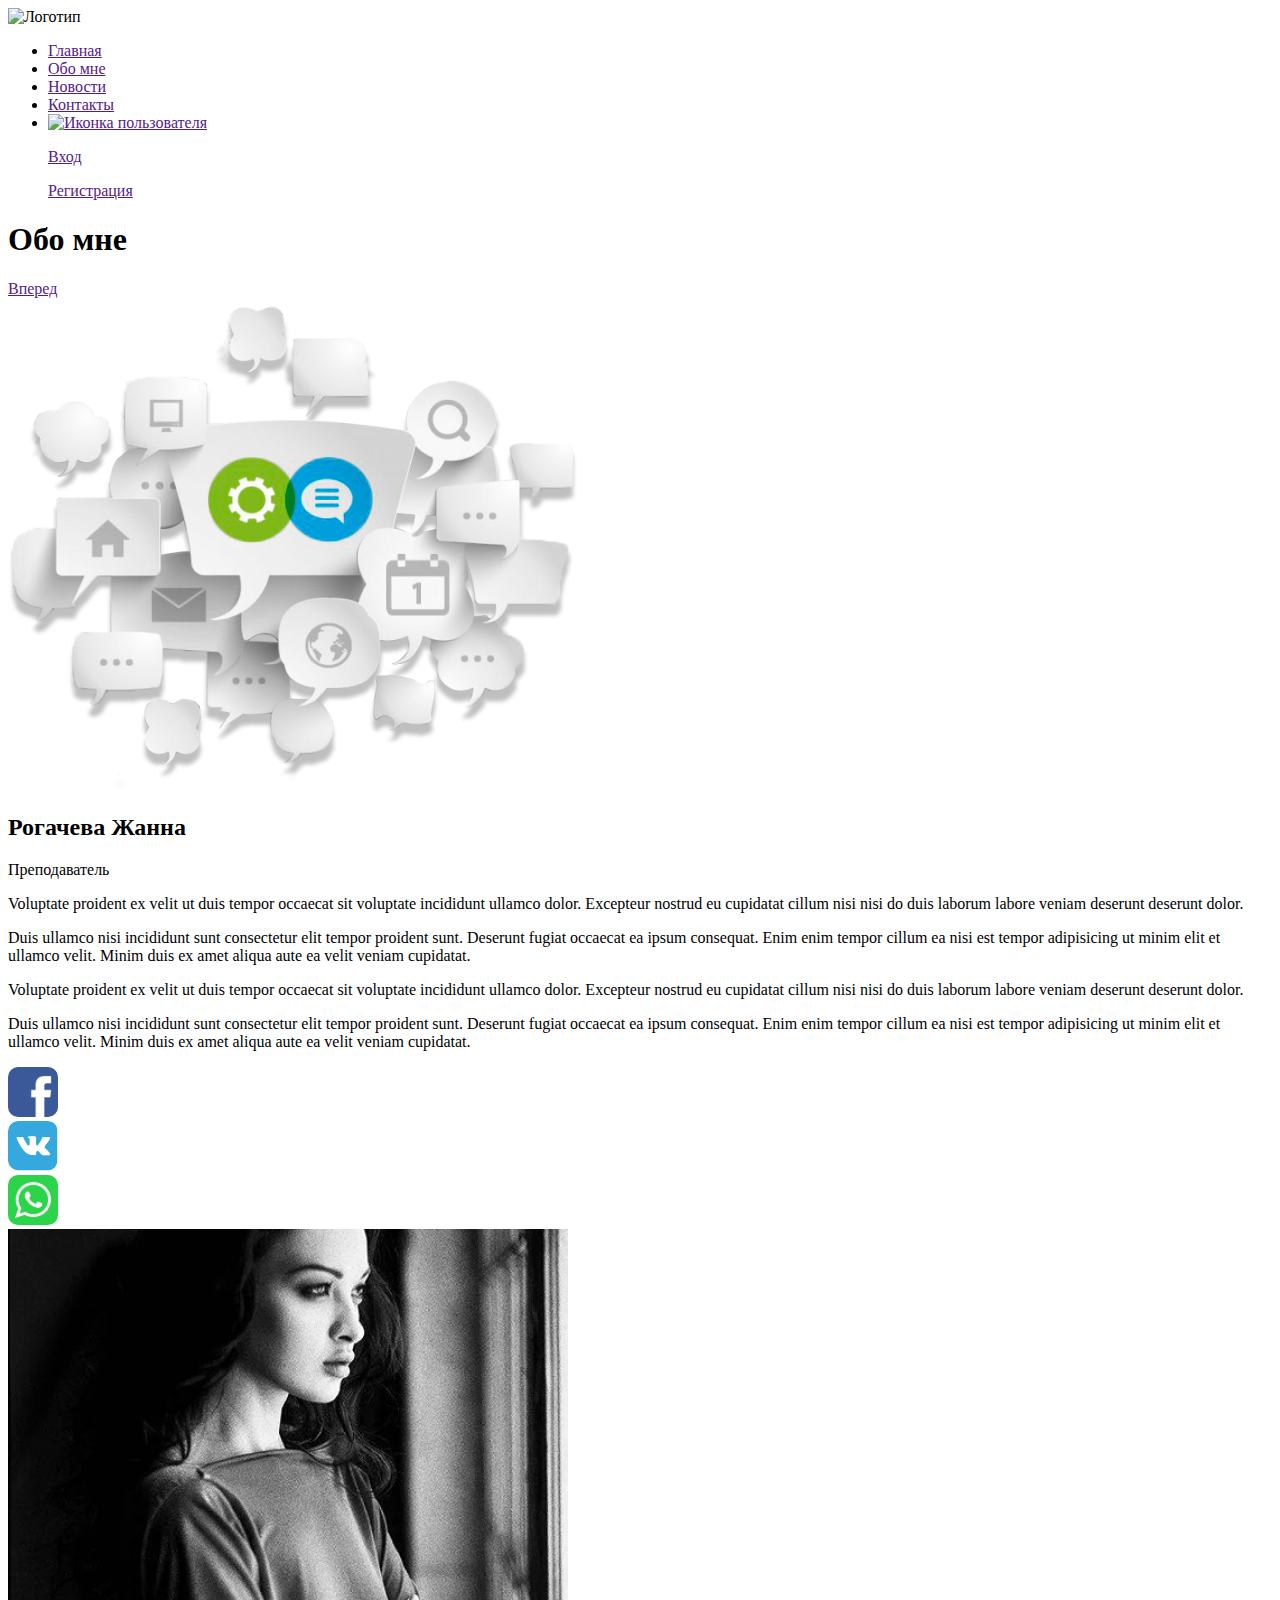
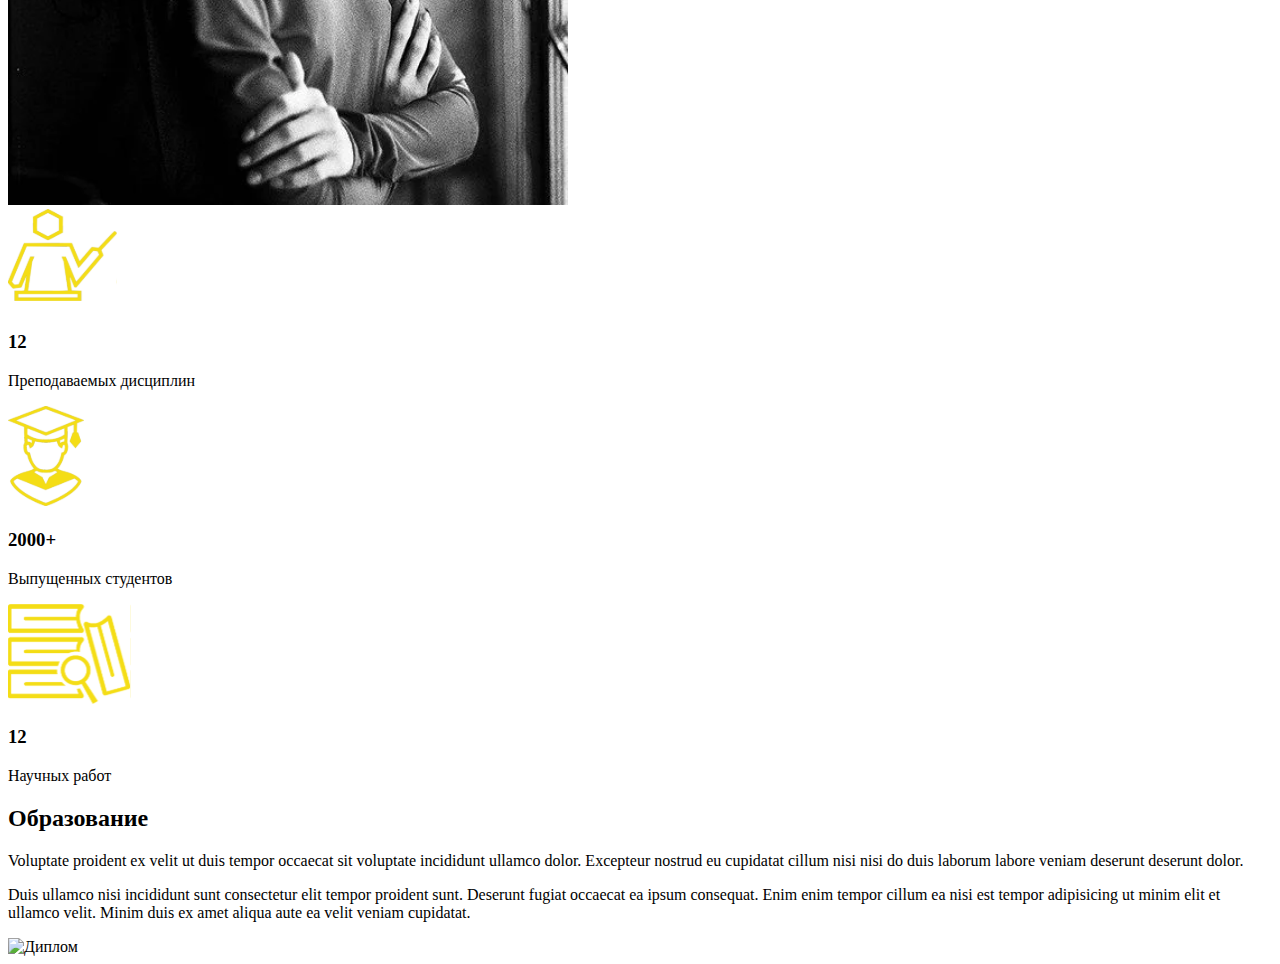
==== pages/about.html @ d92ccafd "Created others html-pages: "about", "contacts", "news"" ====
<!DOCTYPE html>
<html lang="en">
<head>
    <meta charset="UTF-8">
    <meta name="viewport" content="width=device-width, initial-scale=1.0">
    <title>Обо мне</title>
</head>
<body>
    <header class="header">
        <div class="header-top">
            <div class="header-top__logo">
                <img src="" alt="Логотип">
            </div>
            <nav class="header-top__menu">
                <ul>
                    <li>
                        <a href="">Главная</a>
                    </li>
                    <li>
                        <a href="">Обо мне</a>
                    </li>
                    <li>
                        <a href="">Новости</a>
                    </li>
                    <li>
                        <a href="">Контакты</a>
                    </li>
                    <li>
                        <div class="user-menu">
                            <div class="user-menu__img">
                                <a href="">
                                    <img src="img/icons/user-icon.svg" alt="Иконка пользователя">
                                </a>
                            </div>
                            <div class="user-menu__block">
                                <p>
                                    <a href="">Вход</a>
                                </p>
                                <p>
                                    <a href="">Регистрация</a>
                                </p>
                            </div>
                        </div>
                    </li>
                </ul>
            </nav>
        </div>
        <div class="header-main">
            <div class="header-main__info">
                <h1 class="header-main__title">
                    Обо мне
                </h1>
                <a href="" class="btn">
                    Вперед
                </a>
            </div>
            <div class="header-main__img">
                <img src="../img/header-img/about-img.png" alt="Обо мне">
            </div>
        </div>
    </header>
    <main>
        <section class="section section_black">
            <div class="section__main">
                <div class="section__info">
                    <div class="section__title-block">
                        <h2 class="section__title">
                            Рогачева Жанна
                        </h2>
                        <p class="section__text">
                            Преподаватель
                        </p>
                    </div>
                    <p class="section__text">
                        Voluptate proident ex velit ut duis tempor occaecat sit voluptate incididunt 
                        ullamco dolor. Excepteur nostrud eu cupidatat cillum nisi nisi do duis laborum 
                        labore veniam deserunt deserunt dolor. 
                    </p>
                    <p class="section__text">
                        Duis ullamco nisi incididunt sunt consectetur elit tempor proident sunt. 
                        Deserunt fugiat occaecat ea ipsum consequat. Enim enim tempor cillum ea nisi est 
                        tempor adipisicing ut minim elit et ullamco velit. Minim duis ex amet aliqua aute 
                        ea velit veniam cupidatat. 
                    </p>
                    <p class="section__text">
                        Voluptate proident ex velit ut duis tempor occaecat sit voluptate incididunt 
                        ullamco dolor. Excepteur nostrud eu cupidatat cillum nisi nisi do duis laborum 
                        labore veniam deserunt deserunt dolor.  
                    </p>
                    <p class="section__text">
                        Duis ullamco nisi incididunt sunt consectetur elit tempor proident sunt. 
                        Deserunt fugiat occaecat ea ipsum consequat. Enim enim tempor cillum ea nisi est 
                        tempor adipisicing ut minim elit et ullamco velit. Minim duis ex amet aliqua aute 
                        ea velit veniam cupidatat. 
                    </p>
                    <div class="soc">
                        <div><img src="../img/icons/soc/facebook-logo.svg" alt="Facebook"></div>
                        <div><img src="../img/icons/soc/vk-logo.svg" alt="VK"></div>
                        <div><img src="../img/icons/soc/whatsapp-logo.svg" alt="WhatsApp"></div>
                    </div>
                </div>
                <div class="section__img">
                    <img src="../img/Rectangle 30.png" alt="Мое фото">
                </div>
            </div>
        </section>
        <section class="section">
            <div class="section__main">
                <div class="progress">
                    <div class="progress-card">
                        <div class="progress__img">
                            <img src="../img/icons/about/about-card1__img.svg" alt="Преподаватель">
                        </div>
                        <h3 class="progress__title">
                            12
                        </h3>
                        <p class="progress__text">
                            Преподаваемых дисциплин
                        </p>
                    </div>
                    <div class="progress-card">
                        <div class="progress__img">
                            <img src="../img/icons/about/about-card2__img.svg" alt="Студент">
                        </div>
                        <h3 class="progress__title">
                            2000+
                        </h3>
                        <p class="progress__text">
                            Выпущенных студентов
                        </p>
                    </div>
                    <div class="progress-card">
                        <div class="progress__img">
                            <img src="../img/icons/about/about-card3__img.svg" alt="Научная работа">
                        </div>
                        <h3 class="progress__title">
                            12
                        </h3>
                        <p class="progress__text">
                            Научных работ
                        </p>
                    </div>
                </div>
            </div>
        </section>
        <section class="section section_black">
            <div class="section__main">
                <div class="section__info">
                    <div class="section__title-block">
                        <h2 class="section__title">
                            Образование
                        </h2>
                    </div>
                    <p class="section__text">
                        Voluptate proident ex velit ut duis tempor occaecat sit voluptate incididunt 
                        ullamco dolor. Excepteur nostrud eu cupidatat cillum nisi nisi do duis laborum 
                        labore veniam deserunt deserunt dolor. 
                    </p>
                    <p class="section__text">
                        Duis ullamco nisi incididunt sunt consectetur elit tempor proident sunt. 
                        Deserunt fugiat occaecat ea ipsum consequat. Enim enim tempor cillum ea nisi 
                        est tempor adipisicing ut minim elit et ullamco velit. Minim duis ex amet aliqua 
                        aute ea velit veniam cupidatat.
                    </p>
                </div>
                <div class="section__img">
                    <img src="../img/" alt="Диплом">
                </div>
            </div>
        </section>
    </main>
</body>
</html>
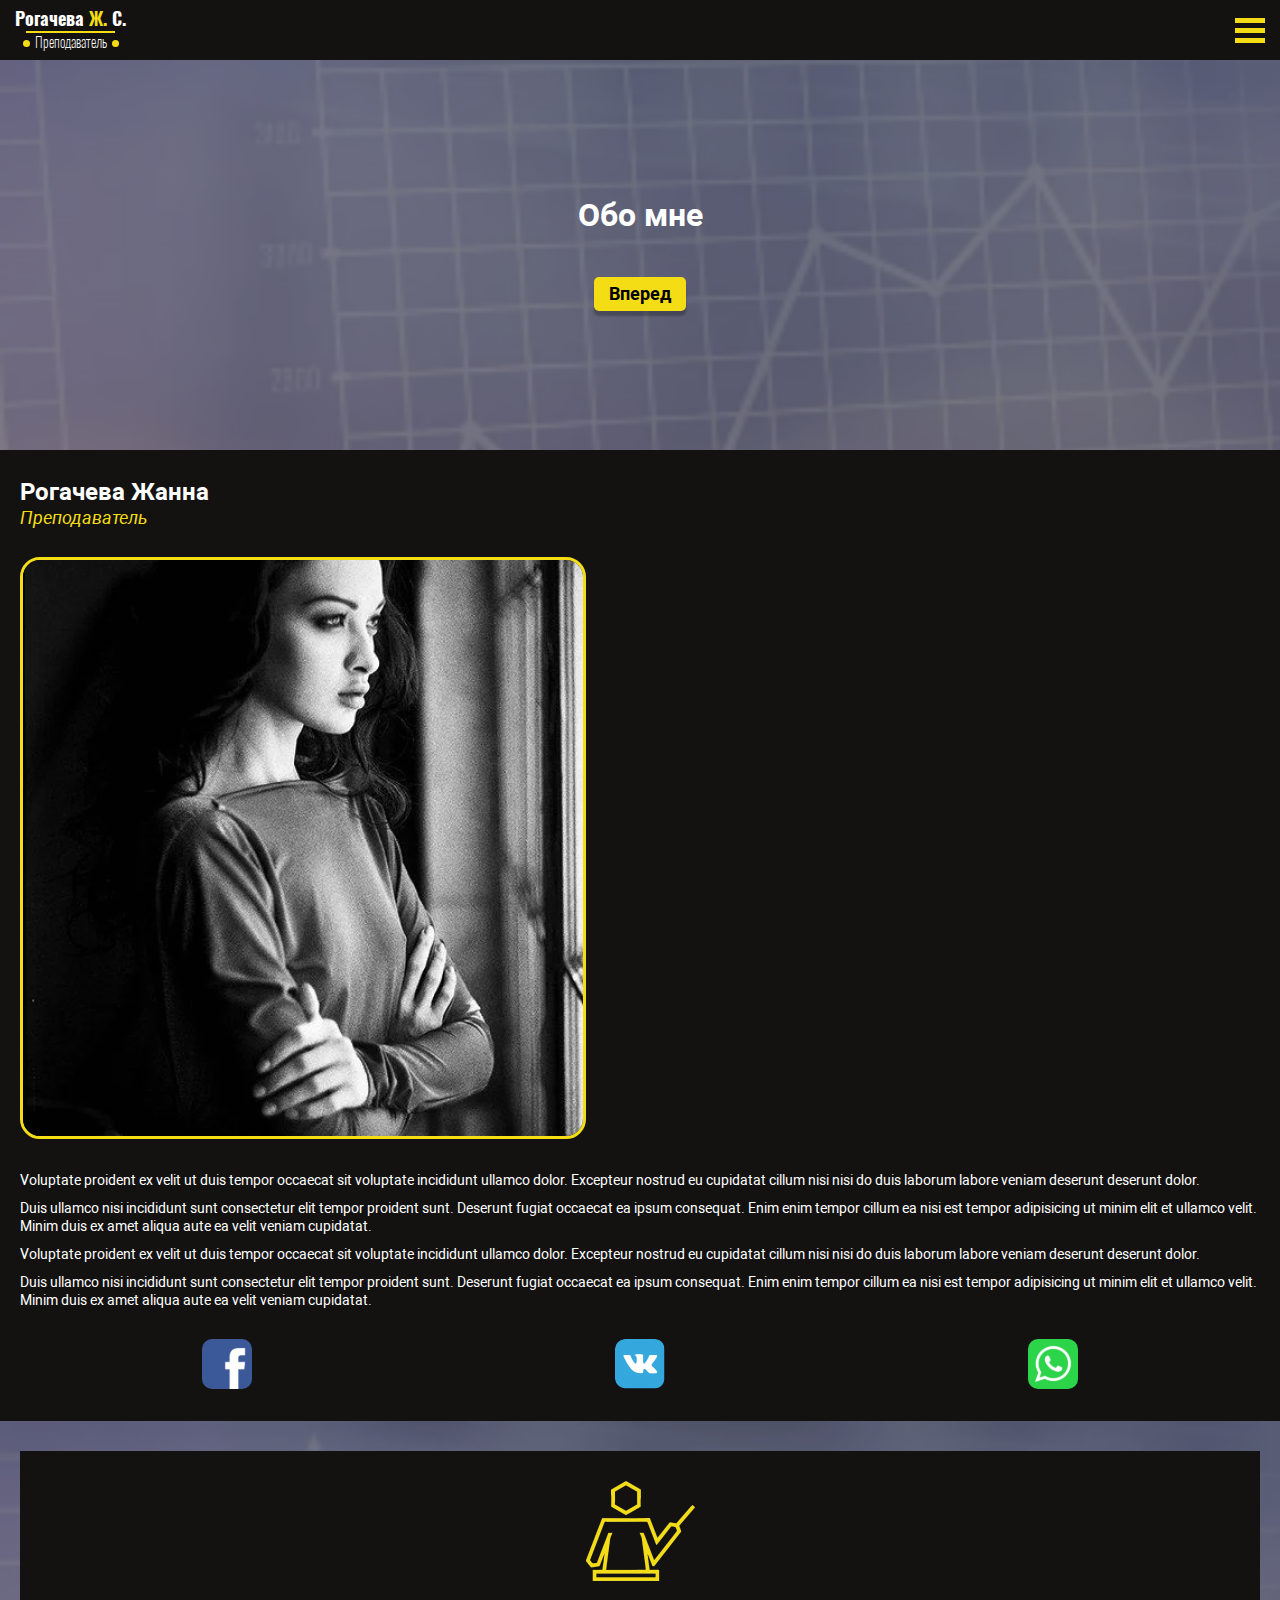
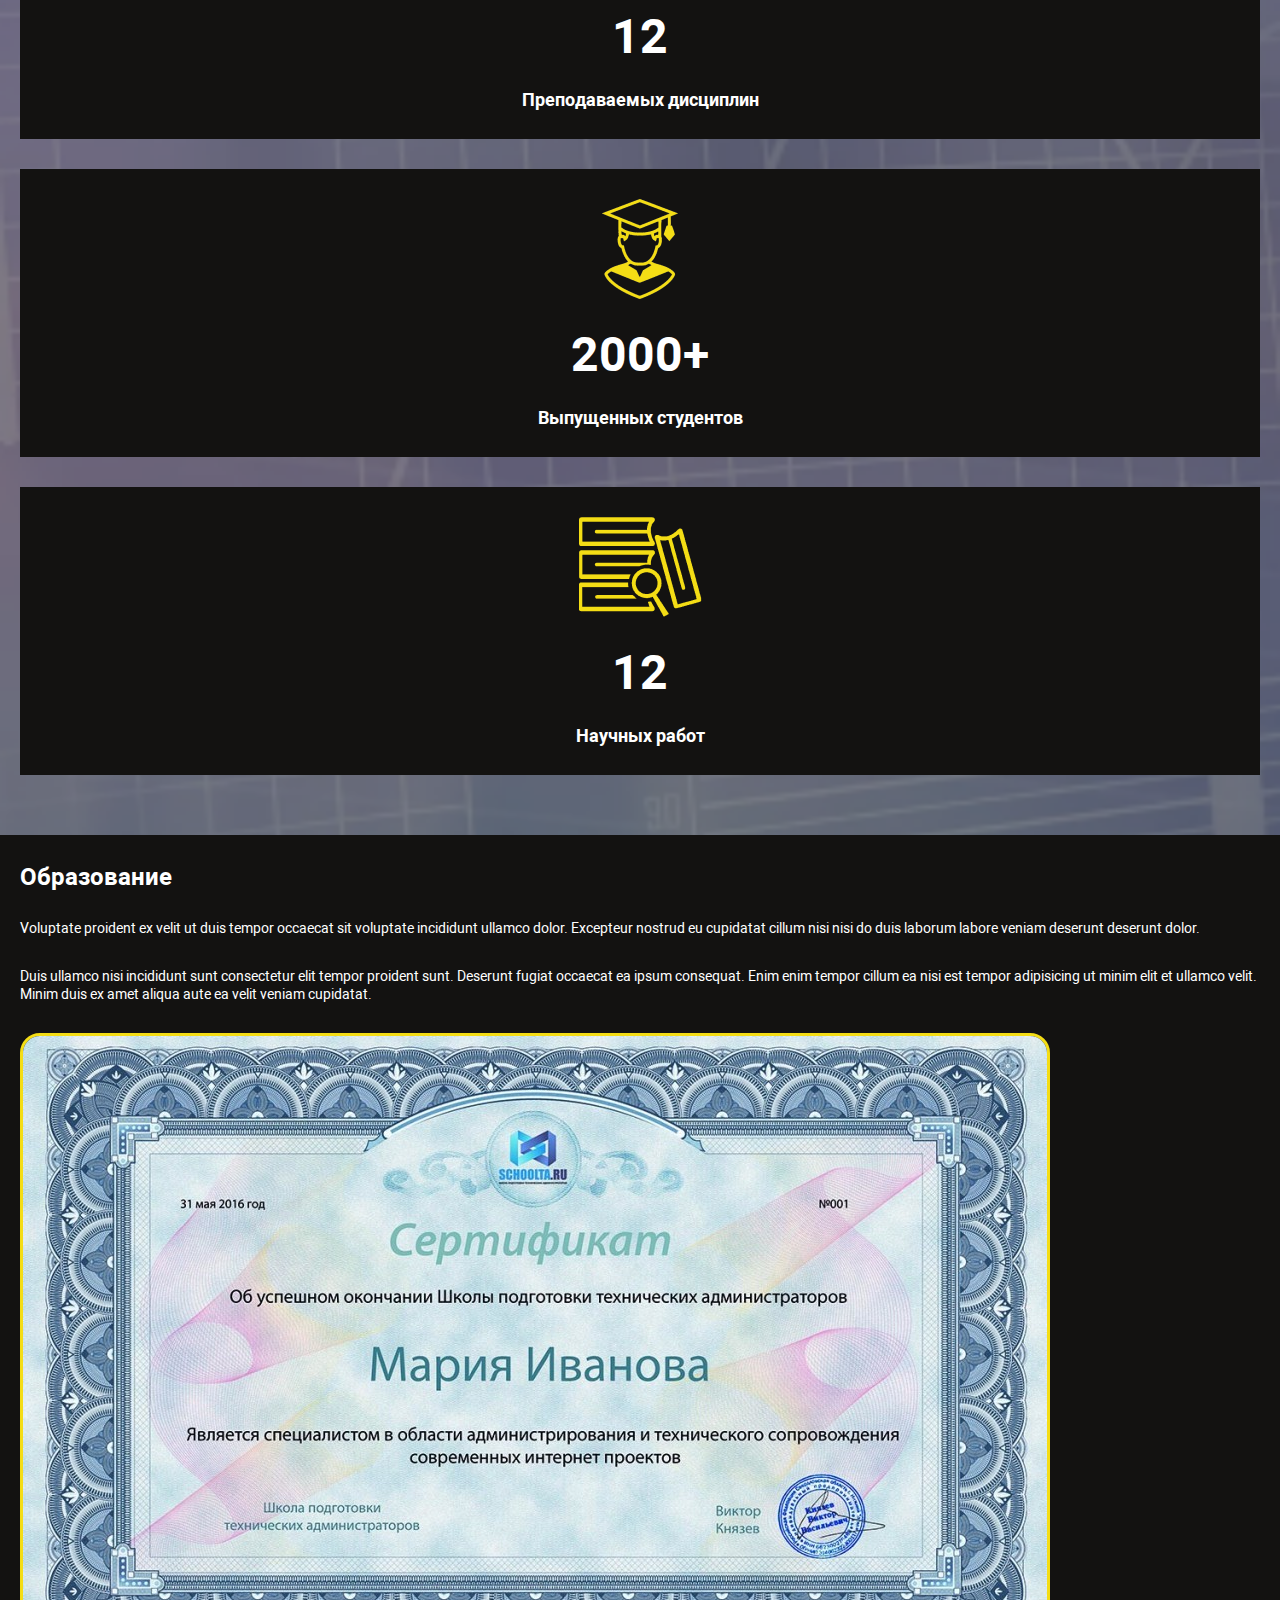
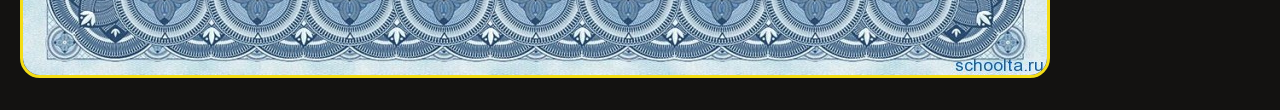
==== commit 11723f36: "Fix" ====
--- a/pages/about.html
+++ b/pages/about.html
@@ -4,12 +4,27 @@
     <meta charset="UTF-8">
     <meta name="viewport" content="width=device-width, initial-scale=1.0">
     <title>Обо мне</title>
+    <link rel="stylesheet" href="../css/reset.css">
+    <link rel="stylesheet" href="../css/main.css">
 </head>
 <body>
     <header class="header">
         <div class="header-top">
-            <div class="header-top__logo">
-                <img src="" alt="Логотип">
+            <a class="logo" href="">
+                <p>
+                    Рогачева <span class="yellow">Ж.</span> С.
+                </p>
+                <div class="line"></div>
+                <div class="logo_down">
+                    <div class="circle circle_left"></div>
+                    <p>Преподаватель</p>
+                    <div class="circle circle_right"></div>
+                </div>
+            </a>
+            <div class="header-top__button mobile">
+                <div></div>
+                <div></div>
+                <div></div>
             </div>
             <nav class="header-top__menu">
                 <ul>
@@ -27,19 +42,19 @@
                     </li>
                     <li>
                         <div class="user-menu">
-                            <div class="user-menu__img">
+                            <div class="user-menu__img desktop">
                                 <a href="">
                                     <img src="img/icons/user-icon.svg" alt="Иконка пользователя">
                                 </a>
                             </div>
-                            <div class="user-menu__block">
-                                <p>
+                            <ul class="user-menu__block">
+                                <li>
                                     <a href="">Вход</a>
-                                </p>
-                                <p>
+                                </li>
+                                <li>
                                     <a href="">Регистрация</a>
-                                </p>
-                            </div>
+                                </li>
+                            </ul>
                         </div>
                     </li>
                 </ul>
@@ -71,35 +86,40 @@
                             Преподаватель
                         </p>
                     </div>
-                    <p class="section__text">
-                        Voluptate proident ex velit ut duis tempor occaecat sit voluptate incididunt 
-                        ullamco dolor. Excepteur nostrud eu cupidatat cillum nisi nisi do duis laborum 
-                        labore veniam deserunt deserunt dolor. 
-                    </p>
-                    <p class="section__text">
-                        Duis ullamco nisi incididunt sunt consectetur elit tempor proident sunt. 
-                        Deserunt fugiat occaecat ea ipsum consequat. Enim enim tempor cillum ea nisi est 
-                        tempor adipisicing ut minim elit et ullamco velit. Minim duis ex amet aliqua aute 
-                        ea velit veniam cupidatat. 
-                    </p>
-                    <p class="section__text">
-                        Voluptate proident ex velit ut duis tempor occaecat sit voluptate incididunt 
-                        ullamco dolor. Excepteur nostrud eu cupidatat cillum nisi nisi do duis laborum 
-                        labore veniam deserunt deserunt dolor.  
-                    </p>
-                    <p class="section__text">
-                        Duis ullamco nisi incididunt sunt consectetur elit tempor proident sunt. 
-                        Deserunt fugiat occaecat ea ipsum consequat. Enim enim tempor cillum ea nisi est 
-                        tempor adipisicing ut minim elit et ullamco velit. Minim duis ex amet aliqua aute 
-                        ea velit veniam cupidatat. 
-                    </p>
+                    <div class="section__img mobile">
+                        <img src="../img/Rectangle 30.png" alt="Мое фото">
+                    </div>
+                    <div class="section__text">
+                        <p>
+                            Voluptate proident ex velit ut duis tempor occaecat sit voluptate incididunt 
+                            ullamco dolor. Excepteur nostrud eu cupidatat cillum nisi nisi do duis laborum 
+                            labore veniam deserunt deserunt dolor. 
+                        </p>
+                        <p>
+                            Duis ullamco nisi incididunt sunt consectetur elit tempor proident sunt. 
+                            Deserunt fugiat occaecat ea ipsum consequat. Enim enim tempor cillum ea nisi est 
+                            tempor adipisicing ut minim elit et ullamco velit. Minim duis ex amet aliqua aute 
+                            ea velit veniam cupidatat. 
+                        </p>
+                        <p>
+                            Voluptate proident ex velit ut duis tempor occaecat sit voluptate incididunt 
+                            ullamco dolor. Excepteur nostrud eu cupidatat cillum nisi nisi do duis laborum 
+                            labore veniam deserunt deserunt dolor.  
+                        </p>
+                        <p>
+                            Duis ullamco nisi incididunt sunt consectetur elit tempor proident sunt. 
+                            Deserunt fugiat occaecat ea ipsum consequat. Enim enim tempor cillum ea nisi est 
+                            tempor adipisicing ut minim elit et ullamco velit. Minim duis ex amet aliqua aute 
+                            ea velit veniam cupidatat. 
+                        </p>
+                    </div>
                     <div class="soc">
-                        <div><img src="../img/icons/soc/facebook-logo.svg" alt="Facebook"></div>
-                        <div><img src="../img/icons/soc/vk-logo.svg" alt="VK"></div>
-                        <div><img src="../img/icons/soc/whatsapp-logo.svg" alt="WhatsApp"></div>
+                        <div><a href=""><img src="../img/icons/soc/facebook-logo.svg" alt="Facebook"></a></div>
+                        <div><a href=""><img src="../img/icons/soc/vk-logo.svg" alt="VK"></a></div>
+                        <div><a href=""><img src="../img/icons/soc/whatsapp-logo.svg" alt="WhatsApp"></a></div>
                     </div>
                 </div>
-                <div class="section__img">
+                <div class="section__img desktop">
                     <img src="../img/Rectangle 30.png" alt="Мое фото">
                 </div>
             </div>
@@ -107,9 +127,9 @@
         <section class="section">
             <div class="section__main">
                 <div class="progress">
-                    <div class="progress-card">
+                    <div class="progress-card black-block">
                         <div class="progress__img">
-                            <img src="../img/icons/about/about-card1__img.svg" alt="Преподаватель">
+                            <img src="../img/icons/about/about-card1__img.png" alt="Преподаватель">
                         </div>
                         <h3 class="progress__title">
                             12
@@ -118,9 +138,9 @@
                             Преподаваемых дисциплин
                         </p>
                     </div>
-                    <div class="progress-card">
+                    <div class="progress-card black-block">
                         <div class="progress__img">
-                            <img src="../img/icons/about/about-card2__img.svg" alt="Студент">
+                            <img src="../img/icons/about/about-card2__img.png" alt="Студент">
                         </div>
                         <h3 class="progress__title">
                             2000+
@@ -129,9 +149,9 @@
                             Выпущенных студентов
                         </p>
                     </div>
-                    <div class="progress-card">
+                    <div class="progress-card black-block">
                         <div class="progress__img">
-                            <img src="../img/icons/about/about-card3__img.svg" alt="Научная работа">
+                            <img src="../img/icons/about/about-card3__img.png" alt="Научная работа">
                         </div>
                         <h3 class="progress__title">
                             12
@@ -164,7 +184,7 @@
                     </p>
                 </div>
                 <div class="section__img">
-                    <img src="../img/" alt="Диплом">
+                    <img src="../img/Sertifikat-obrazets-1024x639.jpg" alt="Сертификат">
                 </div>
             </div>
         </section>
--- a/css/main.css
+++ b/css/main.css
@@ -0,0 +1,387 @@
+@font-face {
+    font-family: 'Oswald';
+    src: local('Oswald ExtraLight'), local('Oswald-ExtraLight'), url('../fonts/Oswaldextralight.woff2') format('woff2'), url('../fonts/Oswaldextralight.woff') format('woff'), url('../fonts/Oswaldextralight.ttf') format('truetype');
+    font-weight: 200;
+    font-style: normal;
+}
+@font-face {
+    font-family: 'Oswald';
+    src: local('Oswald Bold'), local('Oswald-Bold'), url('../fonts/Oswaldbold.woff2') format('woff2'), url('../fonts/Oswaldbold.woff') format('woff'), url('../fonts/Oswaldbold.ttf') format('truetype');
+    font-weight: 700;
+    font-style: normal;
+}
+
+@font-face {
+    font-family: 'Roboto';
+    src: local('Roboto'), local('Roboto-Regular'), url('../fonts/Roboto.woff2') format('woff2'), url('../fonts/Roboto.woff') format('woff'), url('../fonts/Roboto.ttf') format('truetype');
+    font-weight: 400;
+    font-style: normal;
+}
+@font-face {
+    font-family: 'Roboto';
+    src: local('Roboto Italic'), local('Roboto-Italic'), url('../fonts/Robotoitalic.woff2') format('woff2'), url('../fonts/Robotoitalic.woff') format('woff'), url('../fonts/Robotoitalic.ttf') format('truetype');
+    font-weight: 400;
+    font-style: italic;
+}
+@font-face {
+    font-family: 'Roboto';
+    src: local('Roboto Bold'), local('Roboto-Bold'), url('../fonts/Robotobold.woff2') format('woff2'), url('../fonts/Robotobold.woff') format('woff'), url('../fonts/Robotobold.ttf') format('truetype');
+    font-weight: 700;
+    font-style: normal;
+}
+
+html {
+    font-size: 14px;
+}
+body {
+    color: #ffffff;
+    font-family: 'Roboto', sans-serif;
+}
+
+.btn {
+    background-color: #F4DD15;
+    border-radius: 5px;
+    box-shadow: 0px 5px 2px rgba(0, 0, 0, 0.25);
+    color: #000000;
+    font-size: 18px;
+    font-weight: bold;
+    padding: 8px 15px;
+}
+.btn__wrapper {
+    text-align: center;
+}
+.desktop {
+    display: none;
+}
+
+.yellow {
+    color: #F4DD15;
+}
+
+.soc {
+    display: flex;
+    justify-content: space-around;
+}
+
+.header {
+    background-image: url('../img/bg/bg_mobile.png');
+    background-size: cover;
+    display: grid;
+    grid-template-rows: auto 1fr;
+    min-height: 50vh;
+}
+.header_big {
+    min-height: 100vh;
+}
+.header-top {
+    align-items: center;
+    background-color: #131211;
+    display: flex;
+    justify-content: space-between;
+    min-height: 50px;
+    padding: 10px 15px;
+    position: relative;
+}
+
+.logo {
+    align-items: center;
+    cursor: pointer;
+    display: flex;
+    flex-direction: column;
+    font-family: 'Oswald', serif;
+    font-weight: lighter;
+}
+.logo>p {
+    font-size: 18px;
+    font-weight: bold;
+}
+.logo>.line {
+    background-color: #F4DD15;
+    height: 2px;
+    margin: 3px 0;
+    width: 80%;
+}
+.logo_down {
+    align-items: center;
+    display: flex;
+    justify-content: space-between;
+}
+.circle {
+    background-color: #F4DD15;
+    border-radius: 50%;
+    height: 7px;
+    width: 7px;
+}
+.circle_left {
+    margin-right: 5px;
+}
+.circle_right {
+    margin-left: 5px;
+}
+
+.header-top__button {
+    cursor: pointer;
+}
+.header-top__button>div {
+    background-color: #F4DD15;
+    height: 5px;
+    width: 30px;
+}
+.header-top__button>div:nth-child(2) {
+    margin: 5px 0;
+}
+.header-top__menu {
+    background-color: #131211;
+    left: 0;
+    padding: 30px;
+    position: absolute;
+    text-align: center;
+    transform: translateY(-100%);
+    transition: all 0.3s;
+    width: 100%;
+}
+.header-top__menu_active {
+    bottom: auto;
+    display: block;
+    top: 100%;
+    transform: translateY(0);
+}
+.header-top__menu ul li {
+    font-size: 18px;
+    font-weight: bold;
+    margin-bottom: 10px;
+}
+
+.header-main {
+    display: flex;
+}
+.header-main__img {
+    display: none;
+}
+.header-main__info {
+    align-items: center;
+    display: flex;
+    flex-direction: column;
+    justify-content: center;
+    margin: 0 6px;
+    width: 100%;
+}
+.header-main__info>.btn {
+    margin-top: 5vh;
+}
+.header-main__title {
+    font-size: 2.3rem;
+    font-weight: bold;
+}
+.header-main__text {
+    font-size: 16px;
+    line-height: 16px;
+    margin: 2vh 0 0;
+}
+.header-main__title, .header-main__text {
+    text-align: center;
+}
+
+.section {
+    background-image: url('../img/bg/bg_mobile.png');
+    background-size: cover;
+    padding: 30px 20px;
+    position: relative;
+}
+.section_bg-lines {
+    background: linear-gradient(180deg, #6B707A 0%, rgba(109, 111, 121, 0.499139) 35.99%, rgba(108, 110, 125, 0.49035) 65.98%, #131211 100%), url('../img/bg/section-line__bg_mobile.png');
+    background-size: cover;
+}
+.section_withBB {
+    padding: 0;
+}
+.section_black {
+    background: #131211;
+}
+.section_black .section__img>img {
+    border: 3px solid #F4DD15;
+    border-radius: 20px;
+}
+
+.section__main {
+    flex-direction: column;
+    display: flex;
+}
+
+.section__subtitle {
+    font-size: 18px;
+    font-weight: bold;
+}
+.section__title-block {
+    margin-bottom: 30px;
+}
+.section__title {
+    font-size: 24px;
+    font-weight: bold;
+}
+.section__title_black {
+    color: #000000;
+}
+.section__title-block>.section__text {
+    color: #F4DD15;
+    font-size: 18px;
+    font-style: italic;
+    margin-top: 5px;
+}
+.section__text {
+    line-height: 18px;
+    margin: 30px 0;
+}
+.section__text>p {
+    margin-bottom: 10px;
+}
+
+.black-block {
+    background-color: #131211;
+    padding: 30px 20px;
+}
+
+.disciplines {
+    position: relative;
+}
+.disciplines__cards {
+    display: grid;
+    grid-template-columns: 1fr;
+    grid-template-rows: 1fr;
+    justify-items: center;
+    position: relative;
+}
+.disciplines__card {
+    background: rgba(196, 196, 196, 0.2);
+    border-radius: 30px;
+    display: none;
+    min-height: 225px;
+    width: 90%;
+}
+.disciplines__card:first-child {
+    display: block;
+}
+.disciplines__card_front, .disciplines__card_back {
+    align-items: center;
+    display: flex;
+    flex-direction: column;
+    height: 100%;
+    justify-content: space-between;
+    padding: 40px;
+}
+.disciplines__card_back {
+    display: none;
+    padding: 20px;
+    text-align: center;
+}
+.disciplines__title {
+    font-size: 24px;
+    font-weight: bold;
+    text-align: center;
+}
+.disciplines__arrows>a {
+    display: block;
+    margin-top: -15px;
+    max-height: 30px;
+    position: absolute;
+    top: 50%;
+}
+.disciplines__arrow_prev {
+    left: -5%;
+}
+.disciplines__arrow_next {
+    right: -5%;
+}
+
+.news {
+    display: grid;
+    grid-auto-columns: 1fr;
+    grid-auto-rows: 1fr;
+    grid-gap: 20px;
+    grid-template-columns: 1fr;
+    grid-template-rows: 1fr;
+    margin-bottom: 30px;
+}
+.news__item {
+    align-items: center;
+    background: linear-gradient(0deg, rgba(0, 0, 0, 0.7), rgba(0, 0, 0, 0.7)), url('../img/bg/Rectangle\ 20.png');
+    background-size: cover;
+    display: flex;
+    flex-direction: column;
+    justify-content: center;
+    padding: 30px 20px;
+    text-align: center;
+}
+.news__date {
+    font-style: italic;
+    margin: 0;
+}
+.news__line {
+    background-color: #F4DD15;
+    height: 3px;
+    margin-bottom: 10px;
+    width: 70%;
+}
+.news__title {
+    font-size: 24px;
+    font-weight: bold;
+    margin-bottom: 10px;
+}
+
+.progress-card {
+    margin-bottom: 30px;
+    text-align: center;
+}
+.progress__title {
+    font-size: 48px;
+    font-weight: bold;
+    margin: 30px 0;
+}
+.progress__text {
+    font-size: 18px;
+    font-weight: bold;
+}
+
+.section_contacts {
+    background: linear-gradient(180deg, #656B79 0%, #131211 100%);
+    padding: 0 0 30px;
+}
+.section_contacts>.black-block p {
+    margin-bottom: 0;
+}
+.contacts {
+    padding: 30px;
+}
+.mail {
+    margin: 30px 0;
+}
+.tel, .mail {
+    align-items: center;
+    display: flex;
+    justify-content: space-around;
+}
+.contacts__img {
+    max-width: 50px;
+}
+
+.footer {
+    background-color: #131211;
+    padding: 30px;
+}
+.footer__menu {
+    align-items: center;
+    display: flex;
+    flex-direction: column;
+    text-align: center;
+}
+.footer__list {
+    margin-top: 15px;
+}
+.footer__item {
+    margin-bottom: 5px;
+}
+.footer__item_bold {
+    color: #F4DD15;
+    font-size: 24px;
+    font-weight: bold;
+}